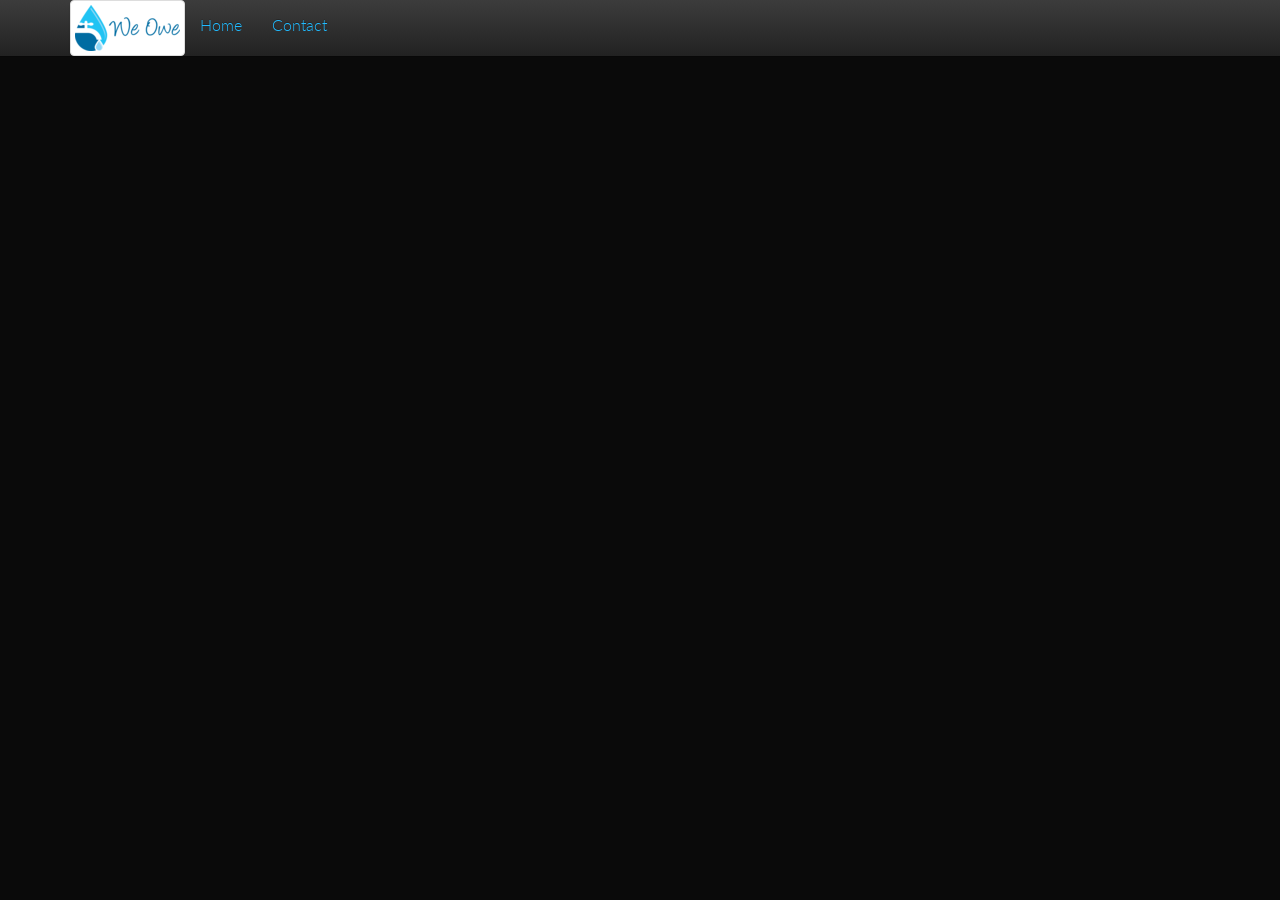
==== public/index.html @ 89024386 "firstc" ====
﻿<!DOCTYPE html>
<html xmlns="http://www.w3.org/1999/xhtml">
<head>
    <title>WeOwe</title>
    <meta charset="utf-8">
    <meta http-equiv="X-UA-Compatible" content="IE=edge">
    <meta name="viewport" content="width=device-width, initial-scale=1.0">
    <meta name="description" content="">
    <meta name="author" content="">

    <!-- Bootstrap -->
    <link rel="stylesheet" href="css/bootstrap.css">
    <link rel="stylesheet" href="css/bootstrap-theme.min.css">

    <!-- siimple style -->
    <link rel="stylesheet" href="css/style.css">



    <link rel="stylesheet" href="css/template.css">

    <link rel="stylesheet" href="css/pad.css" />

    <script src="lib/jquery.min.js"></script>
    <script src="lib/jquery-ui.js"></script>

    <script src="lib/bootstrap.min.js"></script>



    <script src="lib/angular.min.js"></script>
    <script src="lib/angular-route.min.js"></script>

    <script src="lib/ui-bootstrap-tpls-0.12.1.min.js"></script>


    <script src="js/app.js"></script>
    <script src="js/chkloginService.js"></script>
    <script src="js/profileService.js"></script>

    <script src="pages/home/home.js"></script>
    <script src="pages/home/loginController.js"></script>
    <script src="pages/register/registerController.js"></script>
    <script src="pages/view/viewController.js"></script>
    <script src="pages/view/viewDetailController.js"></script>
    <script src="pages/profile/profileController.js"></script>
    <script src="js/uploadPic.js"></script>


    <script src="pages/profile/publicProfileController.js"></script>

    <script src="pages/settings/settingsController.js"></script>

    <script src="pages/contact/contactController.js"></script>



</head>

<body ng-app="PassportApp" ng-controller="LoginCtrl">
    <div class="col-sm-12">
        <div class="navbar navbar-inverse navbar-fixed-top" role="navigation">
            <div class="container">
                <div class="navbar-header">
                    <button type="button" class="navbar-toggle" data-toggle="collapse" data-target=".navbar-collapse">
                        <span class="icon-bar"></span>
                        <span class="icon-bar"></span>
                        <span class="icon-bar"></span>
                    </button>
                    <img src="images/logoWeOwe.png" alt="logo"  class="img-thumbnail padtop5">

                </div>
                <div class="navbar-collapse collapse">
                    <ul class="nav navbar-nav navbar-left">

                        <li><a href="#/home">Home</a></li>
                       
                        <!--
                            
                             <li><a href="#/view/all">All Receipients</a></li>
                        
                         <li class="dropdown">
                            <a href="" class="dropdown-toggle" data-toggle="dropdown" role="button" aria-expanded="false"> Recipients <span class="caret"></span></a>
                            <ul class="dropdown-menu" role="menu">

                                <li><a href="#/view/family">Poor Families</a></li>


                                <li class="divider"></li>
                                <li><a href="#/view/all">View All</a></li>
                            </ul>
                         </li>
                            -->
                        <li ng-show="currentUser"><a href="#/profile"> My Profile </a></li>
                        <li><a ng-show="currentUser" href="#/settings"> Settings </a></li>
                        <li><a href="#/contact">Contact</a></li>

                    </ul>

                    <form class="nav navbar-nav navbar-right" ng-show="currentUser">

                        <div class=" form-group"></div>
                        <div class="form-group">
                        </div>

                        <button ng-click="logout()" type="button" class="btn btn-primary">Logout</button>

                    </form>

                <!--
                    <div class="container" id="loginForm">
                        <form class="navbar-form navbar-right" id="loginForm" ng-hide="currentUser">

                            <div class="form-group">
                                <input ng-model="user.username" type="text" placeholder="Username" class="form-control">
                            </div>
                            <div class="form-group">
                                <input ng-model="user.password" type="password" placeholder="Password" class="form-control">
                            </div>

                            <button ng-click="login(user)" type="button" class="btn btn-primary">Sign In</button>

                            <button ng-click="go('/register')" type="button" class="btn btn-success">Sign Up</button>


                        </form>
                    </div>
                    -->
                </div><!--/.nav-collapse -->
            </div>
        </div>
    </div>

    <div ng-view>

    </div>

</body>
</html>
---- public/css/style.css ----
/* ==== Google font ==== */
@import url('http://fonts.googleapis.com/css?family=Lato:400,300,700,900');


 
body {
   background-color:#0A0A0A;
    font-family: 'Lato', sans-serif;
    font-weight: 300;
    font-size: 16px;
    color: #000000;
    line-height: 1.6em;
     -webkit-font-smoothing: antialiased;
    -webkit-overflow-scrolling: touch;
}

h1, h2, h3, h4, h5, h6 {
    font-family: 'Lato', sans-serif;
    font-weight: 300;
    color: #ddd;
}

hr {
    height: 3px;
    border: 0;
    background-color:#21bbff;

}

h1 {
	font-size: 40px;
}

h3 {
	font-weight: 400;
}

h4 {
	font-weight: 400;
	font-size: 20px;
}

p {
    margin-bottom: 20px;
    font-size: 16px;
}


a {
    color: #d6ee18;
    word-wrap: break-word;
    -webkit-transition: color 0.1s ease-in, background 0.1s ease-in;
    -moz-transition: color 0.1s ease-in, background 0.1s ease-in;
    -ms-transition: color 0.1s ease-in, background 0.1s ease-in;
    -o-transition: color 0.1s ease-in, background 0.1s ease-in;
    transition: color 0.1s ease-in, background 0.1s ease-in;
}

a:hover,
a:focus {
    color: #b7cb1b;
    text-decoration: none;
    outline: 0;
}

a:before,
a:after {
    -webkit-transition: color 0.1s ease-in, background 0.1s ease-in;
    -moz-transition: color 0.1s ease-in, background 0.1s ease-in;
    -ms-transition: color 0.1s ease-in, background 0.1s ease-in;
    -o-transition: color 0.1s ease-in, background 0.1s ease-in;
    transition: color 0.1s ease-in, background 0.1s ease-in;
}
.navbar-inverse .navbar-nav > li > a {
    color: #21bbff;
}

.alignleft {
    text-align: left;
}
.alignright {
    text-align: right;
}

.aligncenter {
    text-align: center;
}

.btn-theme  {
  color: #fff;
  background-color: #fd680e;
  border-color: #fd680e;
}
.btn-theme:hover  {
  color: #fff;
  background-color: #444;
  border-color: #444;
}
form.signup {
	margin-top: 30px;
}
form.signup button.btn {
	text-transform: uppercase;
	font-weight: 700;
}
form.signup input.form-control:focus {
	border-color: #fd680e;
}


/* Nav */

a.navbar-brand {
	color: #fff !important;
	font-weight: 900;
	text-transform: uppercase;
}
a.navbar-brand:hover {
    color: #ddd !important;
}

/* Header */

#header {	
	//background-color: #444;
	//background: url(../images/ignored.png) no-repeat center top;
	margin-top: -20px;
	padding-top: 150px;
	background-attachment: relative;
	background-position: center center;
	min-height: 650px;
	width: 100%;
	
    -webkit-background-size: 100%;
    -moz-background-size: 100%;
    -o-background-size: 100%;
    background-size: 100%;

    -webkit-background-size: cover;
    -moz-background-size: cover;
    -o-background-size: cover;
    background-size: cover;
}



#header h1 {
	margin-top: 60px;
	margin-bottom: 15px;
	color: #fff;
	font-size: 45px;
	font-weight: 900;
	letter-spacing: -1px;
}

h2.subtitle {
	color: #fff;
	font-size: 20px;
}

/* slide */
.carousel-indicators {
  position: absolute;
  bottom: -40px;
  left: 50%;
  z-index: 15;
  width: 60%;
  padding-left: 0;
  margin-left: -50%;
  text-align: center;
  list-style: none;
}
.carousel-indicators li {
  display: inline-block;
  width: 10px;
  height: 10px;
  margin: 1px;
  text-indent: -999px;
  cursor: pointer;
  background-color: #000 \9;
  background-color: #fff;
  border: 1px solid #fff;
  border-radius: 10px;
}
.carousel-indicators .active {
  width: 12px;
  height: 12px;
  margin: 0;
  background-color: #b7cb1b;
}

/* footer */
#footer {
	 position: fixed;
    height: 100px;
    bottom: 0;
    width: 100%;
}

p.copyright {
	color: #fff;
	text-align: center;
}
---- public/css/template.css ----
﻿
.bookmarked{
	color:#FFD700;
}
.bookmarked:hover{
	
}

.bookmarkCenter{
	padding-left : 60px;
}


.container{
    margin-left: auto;
    margin-right: auto;
   

}
.font20{
	font-size:20px;
}

.center{

  margin-left: auto;
  margin-right: auto;
  text-align: center
}

.img-bordered{
	border: 2px solid #a1a1a1;
    padding: 2px; 
    background: #dddddd;
    width: 200px;
    height: 200 px;	
    border-radius: 25px;
}

.blueText{
	color: blue;
	font-size: 15px;
}
#contact{
    font-size:20px;
    color:cadetblue;
}


#uploadButton{
	margin-left:20px;
	margin-top: 10px;
}
.hidden{
	display:none"
}

 
fieldset{
	border: 1px solid #000;
	padding: 10px;
}

.width100 {
    width: 250px;
}

#p5{
	border: 1px solid #000;
	padding: 2px;
	padding-top: 1px;
}
	
.padtop5{
   padding:10 0 15 0px;
	
}
.padtop10{
   padding-top:10px;
	
}
.padtop50{
   padding-top:50px;
	
}
.padtop70{
   padding-top:70px;
	
}
.padtop90{
   padding-top:90px;
	
}

.padtop120{
   padding-top:120px;
	
}

.padbottom5{
   padding-bottom: 5px;
 	
}
.text-white{
	color:#ababab;
}
.text-cadetBlue{
	color:cadetBlue;
}

.text-blue{
	color:#5b66ff;
}
.
text-grey1{
		color:white;
	
}
.text-grey{
		color:#ababab;
	
}

.arranger{
	float:left;
}

.pad-element{
	padding: 10px 10px 10px 0px 
}
 
.pad-bottom-10{
	padding-bottom:10px;
}

.pad-left-10{
	padding-left: 10px;
}

[ng-click],
[data-ng-click],
[x-ng-click] {
    cursor: pointer;
}
---- public/css/pad.css ----
﻿body {
    margin-left:auto;
}

#registerationLink {
    padding-top: 2px;
    padding-left:10px;
    font-size: 18px;
    color:ButtonShadow;
}

#succMsg{
    color:blue;
}

#dangerMsg{
    color:red;
}

#uploadButton {
    
    padding-left:10px;
}
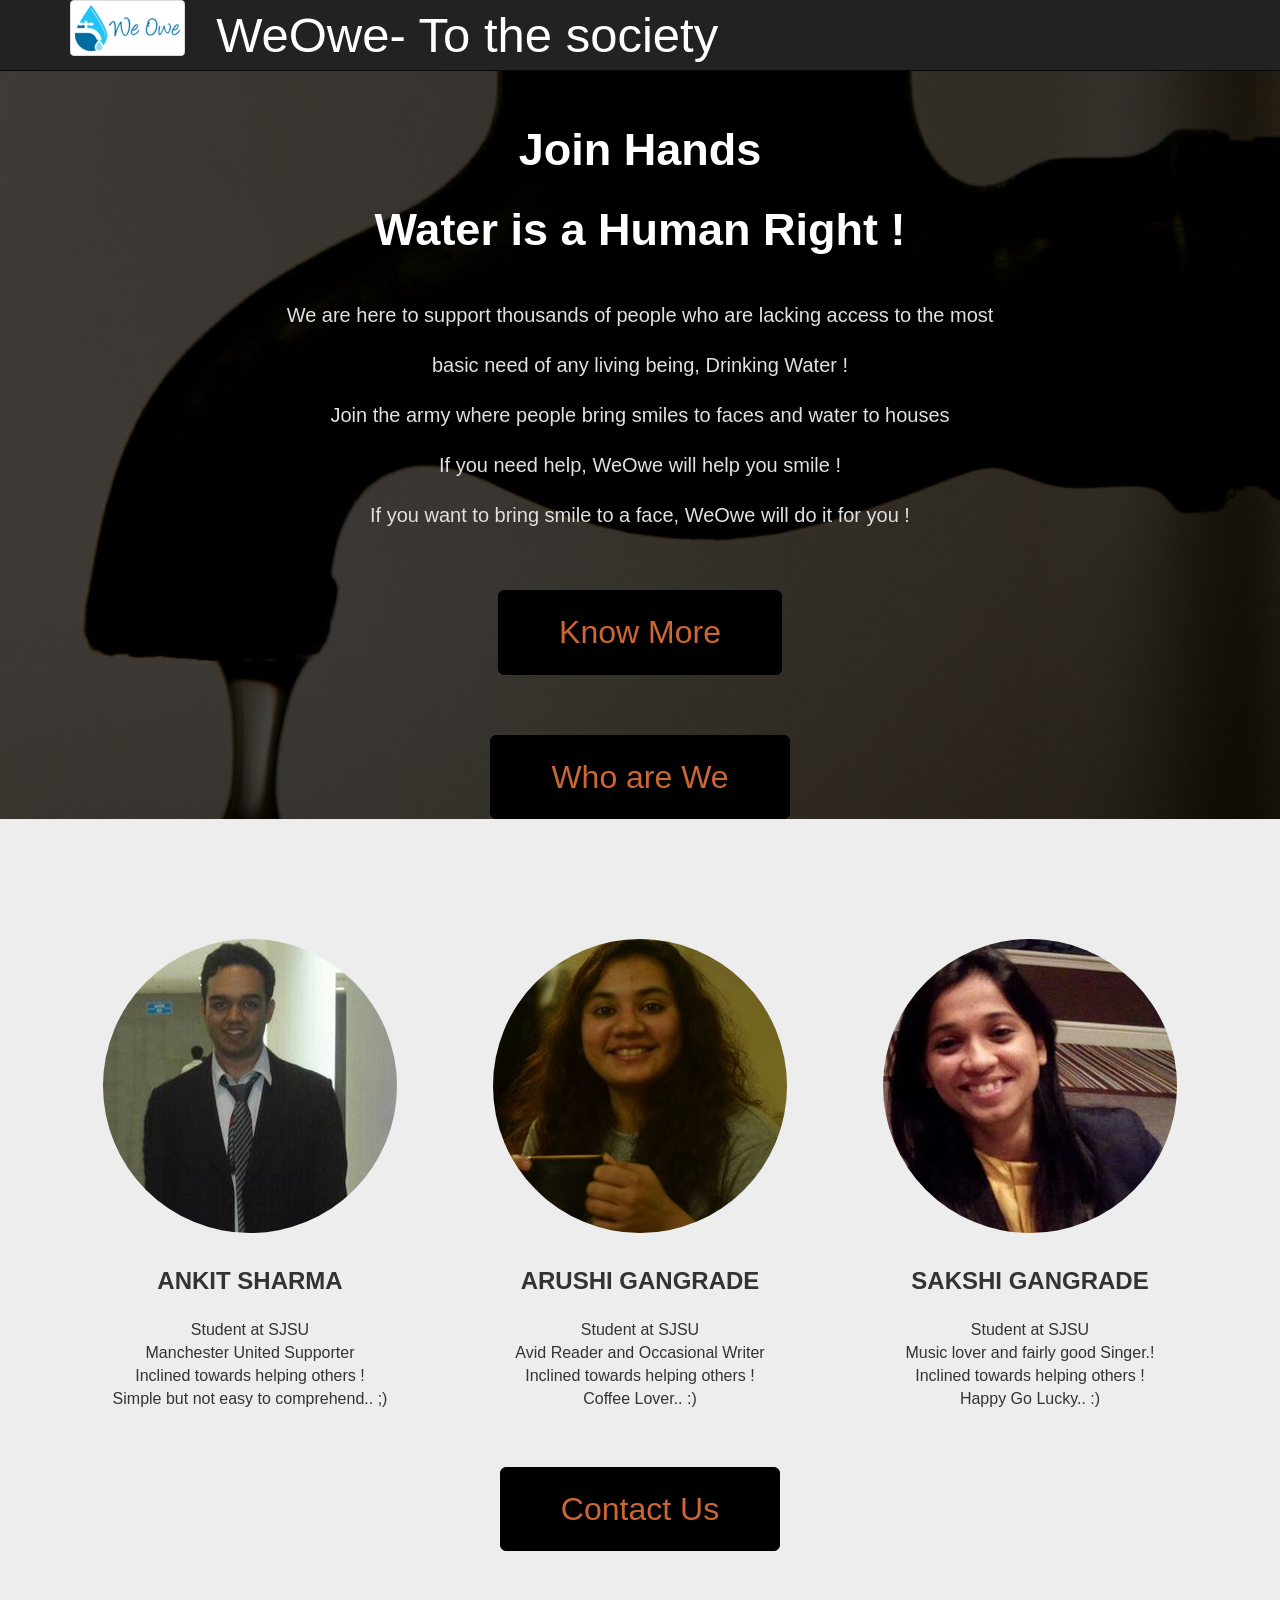
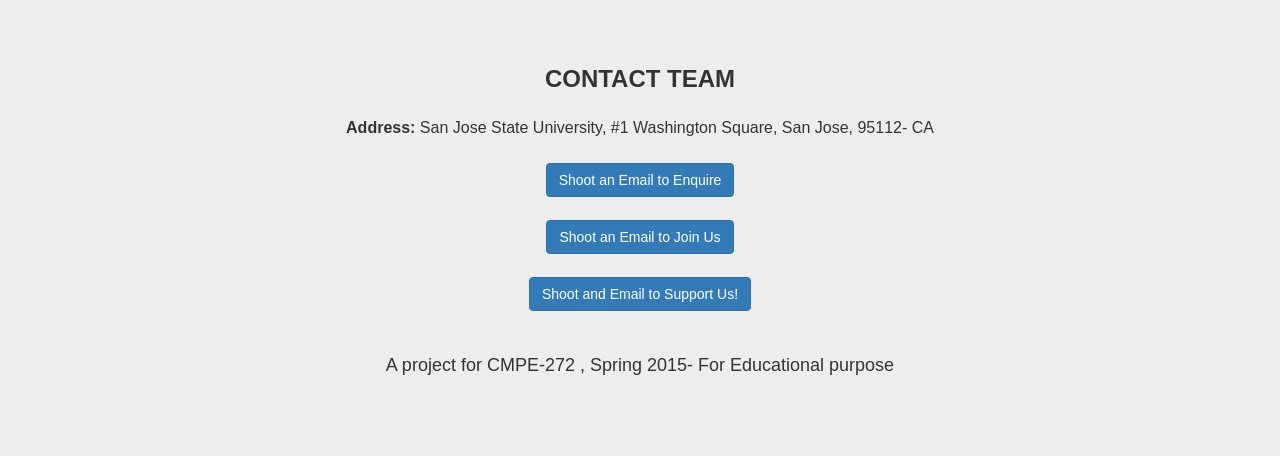
==== commit bb8b67db: "new code" ====
--- a/public/index.html
+++ b/public/index.html
@@ -1,139 +1,158 @@
 ﻿<!DOCTYPE html>
 <html xmlns="http://www.w3.org/1999/xhtml">
 <head>
-    <title>WeOwe</title>
-    <meta charset="utf-8">
-    <meta http-equiv="X-UA-Compatible" content="IE=edge">
-    <meta name="viewport" content="width=device-width, initial-scale=1.0">
-    <meta name="description" content="">
-    <meta name="author" content="">
+    <meta charset="utf-8" />
+    <meta name="viewport" content="width=device-width, initial-scale=1, maximum-scale=1" />
+    <meta name="description" content="" />
+    <meta name="author" content="" />
+    <!--[if IE]>
+        <meta http-equiv="X-UA-Compatible" content="IE=edge,chrome=1">
+        <![endif]-->
+    <title>WeOwe- To the Society </title>
+    <!-- BOOTSTRAP CORE CSS -->
+    <link href="assets/css/bootstrap.css" rel="stylesheet" />
+    <!-- CUSTOM CSS -->
+    <link href="assets/css/style.css" rel="stylesheet" />
+</head>
+<body data-spy="scroll" data-target=".navbar-fixed-top">
 
-    <!-- Bootstrap -->
-    <link rel="stylesheet" href="css/bootstrap.css">
-    <link rel="stylesheet" href="css/bootstrap-theme.min.css">
-
-    <!-- siimple style -->
-    <link rel="stylesheet" href="css/style.css">
+    <div class="navbar navbar-inverse navbar-fixed-top" role="navigation">
+        <div class="container">
+            <div class="navbar-header">
+                <button type="button" class="navbar-toggle" data-toggle="collapse" data-target=".navbar-collapse">
+                    <span class="icon-bar"></span>
+                    <span class="icon-bar"></span>
+                    <span class="icon-bar"></span>
+                </button>
+                <a href="index.html"><img src="images/logoWeOwe.png" alt="logo" class="img-thumbnail" style="vertical-align:top"></a>
+                &nbsp;&nbsp;&nbsp;&nbsp;&nbsp;&nbsp;
+                <span style="color:white; font-size:3.5em">WeOwe- To the society</span>
+              
+            </div>
+            </div>
+        </div>
+       
+            <!-- NAVBAR END  -->
 
 
+            <div id="home-sec">
+                <div class="overlay">
+                    <div class="container">
+                        <div class="col-md-8 col-md-offset-2 text-center scroll-me">
 
-    <link rel="stylesheet" href="css/template.css">
+                            <h1 style="padding-top:100px;">
+                                <strong>Join Hands</strong>
+                            </h1>
+                            <h1> Water is a Human Right !</h1>
+                            <p class="home-p">
+                                We are here to support thousands of people who are lacking access to the
+                                most basic need of any living being, Drinking Water ! <br>
+                                Join the army where people bring smiles to faces and water to houses<br>
+                                If you need help, WeOwe will help you smile !<br>
+                                If you want to bring smile to a face, WeOwe will do it for you !<br>
+                            </p>
+                            <br />
+                            <a href="index-sub.html" class="btn btn-info btn-lg"> Know More</a><br>
+                            <br>
+                            <br>
+                            <br>
+                            <a href="#about-sec" class="btn btn-info btn-lg"> Who are We </a>
+                        </div>
 
-    <link rel="stylesheet" href="css/pad.css" />
+                    </div>
+                </div>
 
-    <script src="lib/jquery.min.js"></script>
-    <script src="lib/jquery-ui.js"></script>
+            </div>
+            <!--HOME SECTION END  -->
+            <section id="about-sec">
+                <div class="container">
 
-    <script src="lib/bootstrap.min.js"></script>
+                    <div class="row text-center">
+                        <div class="col-md-4">
+                            <img src="assets/img/ankitmain.jpg" alt="" class="img-circle" />
+                            <br />
+                            <h3>Ankit Sharma </h3>
+                            <p>
+                                Student at SJSU<br>
+                                Manchester United Supporter<br>
+                                Inclined towards helping others !<br>
+                                Simple but not easy to comprehend.. ;)
+
+                            </p>
+
+                        </div>
+
+                        <div class="col-md-4">
+                            <img src="assets/img/arushimain.jpg" alt="" class="img-circle" />
+                            <br />
+                            <h3>Arushi Gangrade</h3>
+
+                            <p>
+                                Student at SJSU <br>
+                                Avid Reader and Occasional Writer <br>
+                                Inclined towards helping others !<br>
+                                Coffee Lover.. :)
+
+                            </p>
+                        </div>
 
 
+                        <div class="col-md-4">
+                            <img src="assets/img/sakshimain.jpg" alt="" class="img-circle" />
+                            <br />
+                            <h3>Sakshi Gangrade</h3>
+                            <p>
+                                Student at SJSU <br>
+                                Music lover and fairly good Singer.!<br>
+                                Inclined towards helping others !<br>
+                                Happy Go Lucky.. :)
 
-    <script src="lib/angular.min.js"></script>
-    <script src="lib/angular-route.min.js"></script>
+                            </p>
+                        </div>
+                        
+                    </div>
+                    <br />
+                    <br />
+                    <div class="col-md-8 col-md-offset-2 text-center scroll-me">
+                        <a href="#contact-sec" class="btn btn-info btn-lg"> Contact Us </a>
+                    </div>
+                </div>
+                <!-- CONTAINER END  -->
+            </section>
+  
+        <!--DESCRIPTION SECTION END  -->
+        <section id="contact-sec" style="padding-top:30px">
+            <div class="container">
+                <div class="row text-center">
+                    <div class="col-md-8 col-md-offset-2">
+                        <h3>Contact Team </h3>
 
-    <script src="lib/ui-bootstrap-tpls-0.12.1.min.js"></script>
+                        <div class="form-group">
+                            <strong>Address:</strong>  San Jose State University, #1 Washington Square, San Jose, 95112- CA
+                            <br /><br />
 
+                   
+                            <a href="mailto:arushi.gangrade@sjsu.edu" class="btn btn-primary">Shoot an Email to Enquire</a><br /><br />
+                            <a href="mailto:sakshi.gangrade@sjsu.edu" class="btn btn-primary">Shoot an Email to Join Us</a><br /><br />
+                            <a href="mailto:ankit.sharma01@sjsu.edu" class="btn btn-primary">Shoot and Email to Support Us!</a>
 
-    <script src="js/app.js"></script>
-    <script src="js/chkloginService.js"></script>
-    <script src="js/profileService.js"></script>
-
-    <script src="pages/home/home.js"></script>
-    <script src="pages/home/loginController.js"></script>
-    <script src="pages/register/registerController.js"></script>
-    <script src="pages/view/viewController.js"></script>
-    <script src="pages/view/viewDetailController.js"></script>
-    <script src="pages/profile/profileController.js"></script>
-    <script src="js/uploadPic.js"></script>
-
-
-    <script src="pages/profile/publicProfileController.js"></script>
-
-    <script src="pages/settings/settingsController.js"></script>
-
-    <script src="pages/contact/contactController.js"></script>
-
-
-
-</head>
-
-<body ng-app="PassportApp" ng-controller="LoginCtrl">
-    <div class="col-sm-12">
-        <div class="navbar navbar-inverse navbar-fixed-top" role="navigation">
-            <div class="container">
-                <div class="navbar-header">
-                    <button type="button" class="navbar-toggle" data-toggle="collapse" data-target=".navbar-collapse">
-                        <span class="icon-bar"></span>
-                        <span class="icon-bar"></span>
-                        <span class="icon-bar"></span>
-                    </button>
-                    <img src="images/logoWeOwe.png" alt="logo"  class="img-thumbnail padtop5">
-
+                        </div>
+                        <div class="footer">
+                            <h4>A project for CMPE-272 , Spring 2015- For Educational purpose </h4>
+                        </div>
+                    </div>
                 </div>
-                <div class="navbar-collapse collapse">
-                    <ul class="nav navbar-nav navbar-left">
-
-                        <li><a href="#/home">Home</a></li>
-                       
-                        <!--
-                            
-                             <li><a href="#/view/all">All Receipients</a></li>
-                        
-                         <li class="dropdown">
-                            <a href="" class="dropdown-toggle" data-toggle="dropdown" role="button" aria-expanded="false"> Recipients <span class="caret"></span></a>
-                            <ul class="dropdown-menu" role="menu">
-
-                                <li><a href="#/view/family">Poor Families</a></li>
-
-
-                                <li class="divider"></li>
-                                <li><a href="#/view/all">View All</a></li>
-                            </ul>
-                         </li>
-                            -->
-                        <li ng-show="currentUser"><a href="#/profile"> My Profile </a></li>
-                        <li><a ng-show="currentUser" href="#/settings"> Settings </a></li>
-                        <li><a href="#/contact">Contact</a></li>
-
-                    </ul>
-
-                    <form class="nav navbar-nav navbar-right" ng-show="currentUser">
-
-                        <div class=" form-group"></div>
-                        <div class="form-group">
-                        </div>
-
-                        <button ng-click="logout()" type="button" class="btn btn-primary">Logout</button>
-
-                    </form>
-
-                <!--
-                    <div class="container" id="loginForm">
-                        <form class="navbar-form navbar-right" id="loginForm" ng-hide="currentUser">
-
-                            <div class="form-group">
-                                <input ng-model="user.username" type="text" placeholder="Username" class="form-control">
-                            </div>
-                            <div class="form-group">
-                                <input ng-model="user.password" type="password" placeholder="Password" class="form-control">
-                            </div>
-
-                            <button ng-click="login(user)" type="button" class="btn btn-primary">Sign In</button>
-
-                            <button ng-click="go('/register')" type="button" class="btn btn-success">Sign Up</button>
-
-
-                        </form>
-                    </div>
-                    -->
-                </div><!--/.nav-collapse -->
             </div>
-        </div>
-    </div>
-
-    <div ng-view>
-
-    </div>
-
+        </section>
+        <!--CONTACT SECTION END  -->
+        <!-- JAVASCRIPT FILES PLACED AT THE BOTTOM TO REDUCE THE LOADING TIME  -->
+        <!-- CORE JQUERY  SCRIPTS -->
+        <script src="assets/js/jquery-1.11.1.js"></script>
+        <!-- BOOTSTRAP SCRIPTS  -->
+        <script src="assets/js/bootstrap.js"></script>
+        <!-- SCROLLING SCRIPTS PLUGIN  -->
+        <script src="assets/js/jquery.easing.min.js"></script>
+        <!-- CUSTOM SCRIPTS   -->
+        <script src="assets/js/custom.js"></script>
 </body>
 </html>
--- a/public/assets/css/style.css
+++ b/public/assets/css/style.css
@@ -0,0 +1,120 @@
+﻿   /*=============================================================
+    Authour URI: www.binarytheme.com
+    License: Commons Attribution 3.0
+
+    http://creativecommons.org/licenses/by/3.0/
+
+    100% Free To use For Personal And Commercial Use.
+    IN EXCHANGE JUST GIVE US CREDITS AND TELL YOUR FRIENDS ABOUT US
+   ====================================================*/
+/*==============================
+General Styles
+==============================*/
+.navbar-brand {
+    height:80px;
+}
+.nav .navbar-right {
+    
+}
+
+ .navbar-default .navbar-nav > .active > a, .navbar-inverse .navbar-nav > .active > a:hover, .navbar-inverse .navbar-nav > .active > a:focus {
+          color: #fff;
+          background-color: #7EACFF; 
+      }
+ h3 {
+padding: 15px 5px;
+font-weight: 900;
+text-transform: uppercase;
+}
+ section {
+    padding-top:120px;
+     
+}
+
+/* =============================================================
+  HOME SECTION STYLES
+ ============================================================ */
+#home-sec {
+    
+    background: url(../img/maintap.jpg) no-repeat center center;
+    padding: 0;
+    -webkit-background-size: cover;
+    background-size: cover;
+    -moz-background-size: cover;
+    min-height: 600px;
+}
+
+    #home-sec .overlay {
+        background-color: rgba(0, 0, 0, 0.75);
+        min-height: 600px;
+    }
+
+    #home-sec h1 {
+        line-height: 60px;
+        font-size: 45px;
+        font-weight: 900;
+        color: #fff;
+    }
+
+    #home-sec mark {
+        background-color: rgba(21, 236, 121, 0.5);
+        color: #fff;
+        padding: 10px 5px 10px 19px;
+        margin: 0px 15px 0px 8px;
+        border-radius: 10px;
+        -moz-border-radius: 10px;
+        -webkit-border-radius: 10px;
+    }
+
+.home-p {
+    line-height: 50px;
+    color: #E0E0E0;
+    font-size: 20px;
+    padding-top: 20px;
+    padding-bottom: 20px;
+}
+/* =============================================================
+  ABOUT SECTION STYLES
+ ============================================================ */
+#about-sec {
+    background-color: #ededed;
+    font-size:16px;
+    padding-bottom:50px;
+}
+/* =============================================================
+  DESCRIPTION SECTION STYLES
+ ============================================================ */
+#description-sec {
+    padding-bottom:50px;
+}
+
+    #description-sec p {
+        font-size:20px;
+        line-height:35px;
+    }
+    /* =============================================================
+  CONTACT SECTION STYLES
+ ============================================================ */
+#contact-sec {
+    background-color: #ededed;
+    font-size:16px;
+    padding-bottom:50px;
+}
+
+ /* =============================================================
+  FOOTER SECTION STYLES
+ ============================================================ */
+.footer {
+    padding:20px;
+    font-size:15px;
+
+}
+    .footer a ,.footer a:hover {
+        color:rgba(0, 0, 0, 0.75);
+        text-decoration:none;
+    }
+
+
+
+
+     
